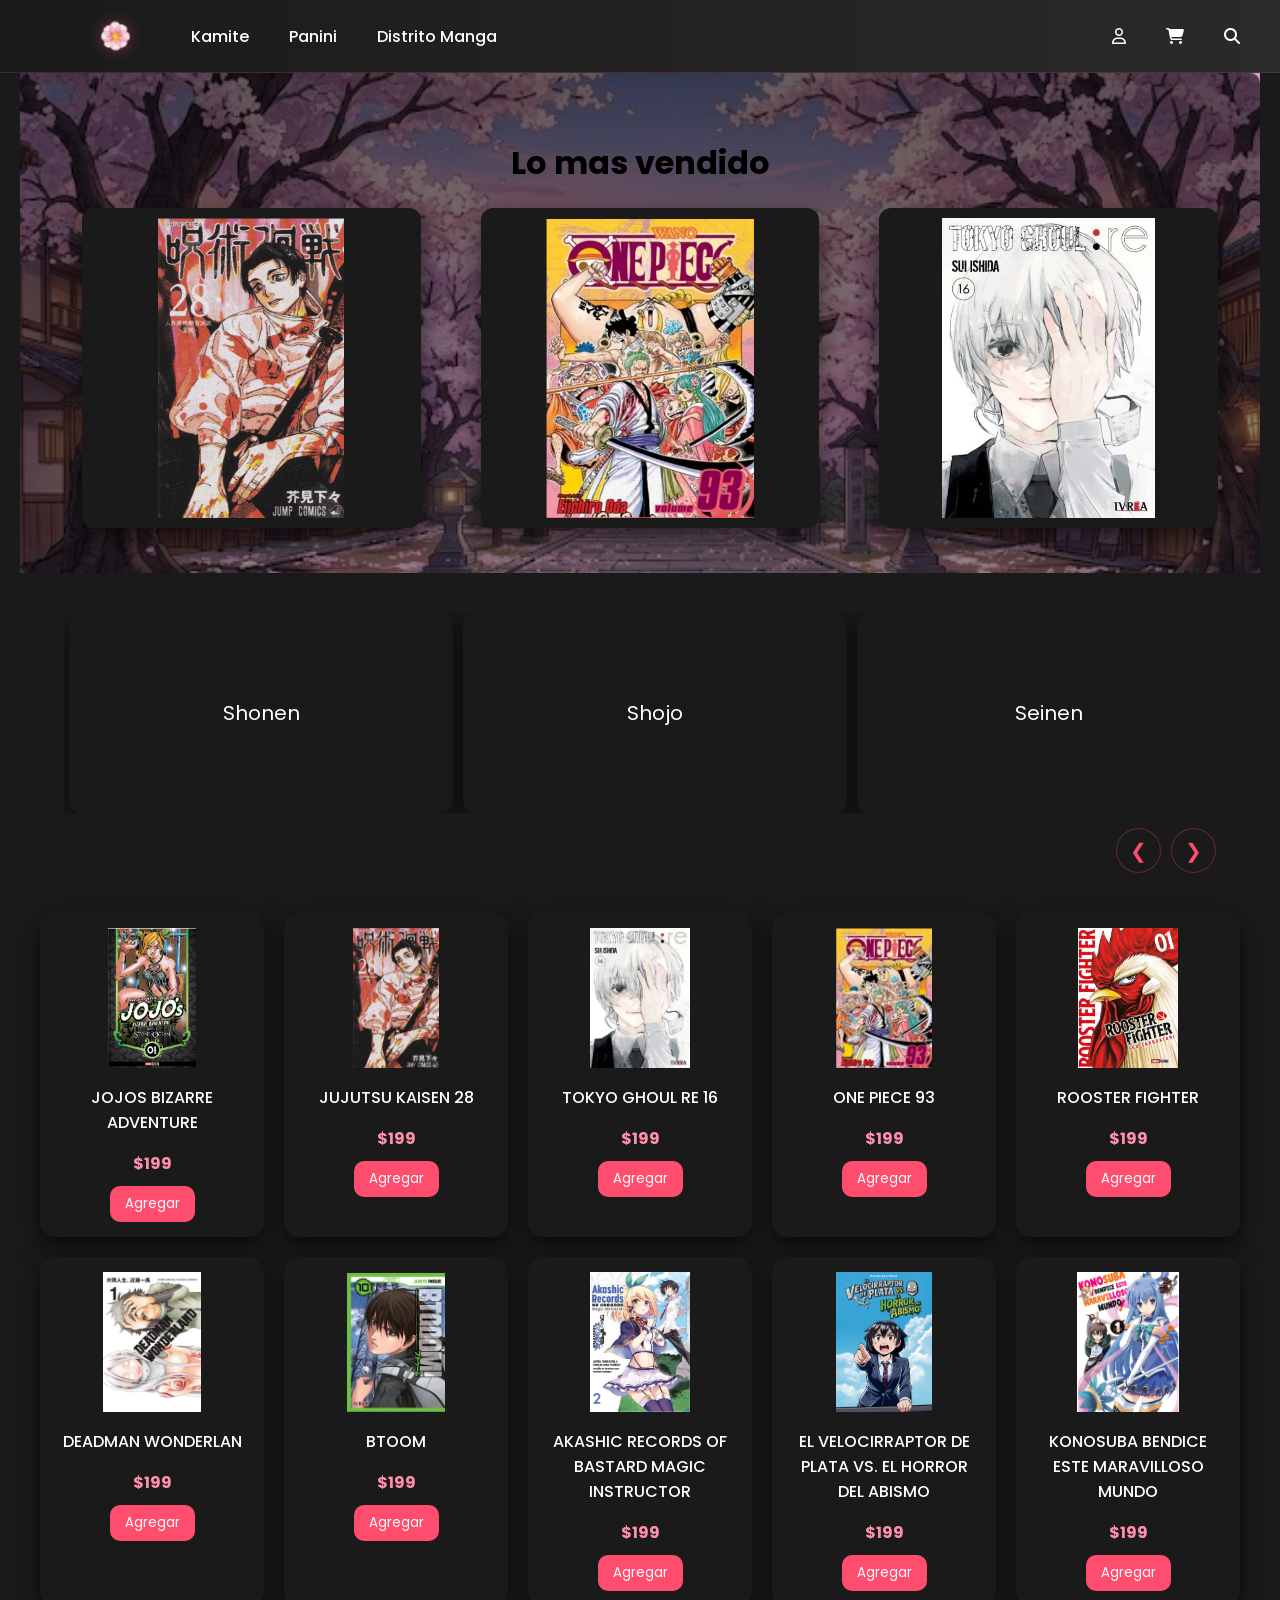
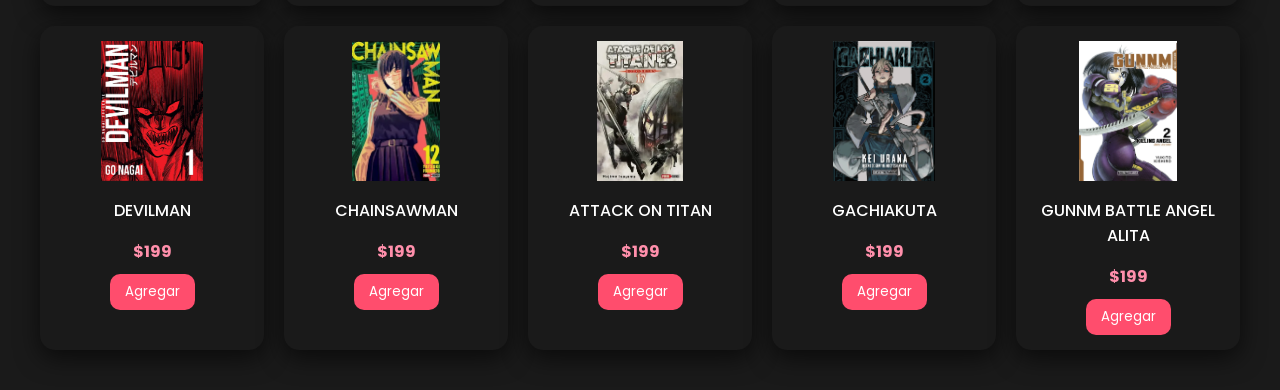
==== index.html @ 9d7a4be9 "first commit" ====
<!DOCTYPE html>
<html lang="en">
<head>
    <meta charset="UTF-8">
    <meta name="viewport" content="width=device-width, initial-scale=1.0">
    <title>Document</title>
    <link rel="stylesheet" href="css/styles.css">
    <link rel="stylesheet" href="https://cdnjs.cloudflare.com/ajax/libs/font-awesome/6.5.0/css/all.min.css">
    <link href="https://fonts.googleapis.com/css2?family=Poppins:wght@300;500;700&display=swap" rel="stylesheet">
</head>
<body>
    <nav class="navbar">

        <div class="container"><!-- container -->
       <div>
        <ul>
            <li><a href="index.html">
                <img src="assets/images/petalo_icon.png" alt="logo">
            </a></li>

            <li><a href="kamite.html">Kamite</a></li>
            
            <li><a href="panini.html">Panini</a></li>
            
            <li><a href="distrito_manga.html">Distrito Manga</a></li>
        </ul>
        </div>

         <div>
        <ul>
            <li><a href="#inicio"><i class="fa-regular fa-user"></i></a></li>
            
            <li><a href="carrito.html"><i class="fa-solid fa-cart-shopping"></i></a></li>
            
            <li><a href="#contacto"><i class="fa-solid fa-magnifying-glass"></i></a></li>
        </ul>
        </div>
        </div><!-- container fin -->
    </nav>
    
    <div class="container_grande">
        <div>
        <h1>Lo mas vendido</h1>
        </div>
        <div class="img_principal">
            <a href="https://imgs.search.brave.com/IgI4OjG4fq730qnHKBoGuud27X-WCH4D5bZt6llSUY0/rs:fit:860:0:0:0/g:ce/aHR0cHM6Ly9pLnBp/bmltZy5jb20vb3Jp/Z2luYWxzL2RiL2U4/LzAwL2RiZTgwMDc1/NjNkM2Y3MTQyYTU3/N2ZlM2E0ZTk2MDcz/LmpwZw">
            <img src="assets/images/jujutsu_kaisen_28.png" alt="">
            </a>

            <a href="">
            <img src="assets/images/one_pice_93.png" alt="">
            </a>

            <a href="">
            <img src="assets/images/tokyo_ghoul_re_16.png" alt="">
            </a>

        </div>
    </div>

<!-- section slider -->
 <section class="slider">
    
    <div class="viewport">
        <div class="track">

            <div class="item">
                Shonen
                <span class="texto">Dirigido a jóvenes. Tiene acción, peleas y aventuras. Los personajes buscan superarse y destacan valores como la amistad y el esfuerzo.</span>
            </div>

            <div class="item">
                Shojo
                <span class="texto">Enfocado en chicas jóvenes. Trata sobre romance, emociones y relaciones personales, con mucho desarrollo sentimental.</span>
            </div>

            <div class="item">
                Seinen
                <span class="texto">Para público adulto. Maneja temas más serios como violencia, psicología o problemas sociales, con historias más profundas.</span>
            </div>

            <div class="item">
                Spokon
                <span class="texto">Basado en deportes. Muestra competencias, entrenamiento, trabajo en equipo y superación personal.</span>
            </div>

            <div class="item">
                Terror
                <span class="texto">Busca causar miedo o suspenso. Puede ser psicológico, sobrenatural o violento.</span>
            </div>

            <div class="item">
                Slice of Life
                <span class="texto">Muestra la vida cotidiana de los personajes. Se enfoca en situaciones simples, emociones y relaciones reales.</span>
            </div>

        </div>
    </div>

    <div class="controls">
        <button class="prev">❮</button>
        <button class="next">❯</button>
    </div>

</section>

<div class="grid-productos">

        <div class="card"><img src="assets/images/jojos.png"><h3>JOJOS BIZARRE ADVENTURE</h3><p>$199</p><button onclick="agregar('JOJOS BIZARRE ADVENTURE',199,'assets/images/jojos.jpg')">Agregar</button></div>
    <div class="card"><img src="assets/images/jujutsu_kaisen_28.png"><h3>JUJUTSU KAISEN 28</h3><p>$199</p><button onclick="agregar('JUJUTSU KAISEN 28',199,'assets/images/jujutsu.jpg')">Agregar</button></div>
    <div class="card"><img src="assets/images/tokyo_ghoul_re_16.png"><h3>TOKYO GHOUL RE 16</h3><p>$199</p><button onclick="agregar('TOKYO GHOUL RE 16',199,'assets/images/tokyo_ghoul.jpg')">Agregar</button></div>
    <div class="card"><img src="assets/images/one_pice_93.png"><h3>ONE PIECE 93</h3><p>$199</p><button onclick="agregar('ONE PIECE 93',199,'assets/images/one_piece.jpg')">Agregar</button></div>
    <div class="card"><img src="assets/images/pollo.png"><h3>ROOSTER FIGHTER</h3><p>$199</p><button onclick="agregar('ROOSTER FIGHTER',199,'assets/images/rooster_fighter.jpg')">Agregar</button></div>

    <div class="card"><img src="assets/images/deadman_wonderlan.png"><h3>DEADMAN WONDERLAN</h3><p>$199</p><button onclick="agregar('DEADMAN WONDERLAN',199,'assets/images/deadman_wonderland.jpg')">Agregar</button></div>
     <div class="card"><img src="assets/images/Btoom.png"><h3>BTOOM</h3><p>$199</p><button onclick="agregar('BTOOM',199,'assets/images/btoom.jpg')">Agregar</button></div>
    <div class="card"><img src="assets/images/akashic_record_of_bastard_magic_instructor.png"><h3>AKASHIC RECORDS OF BASTARD MAGIC INSTRUCTOR </h3><p>$199</p><button onclick="agregar('AKASHIC RECORDS OF BASTARD MAGIC INSTRUCTOR ',199,'assets/images/akashic_record.jpg')">Agregar</button></div>
    <div class="card"><img src="assets/images/velosiraptor.png"><h3>EL VELOCIRRAPTOR DE PLATA VS. EL HORROR DEL ABISMO</h3><p>$199</p><button onclick="agregar('EL VELOCIRRAPTOR DE PLATA VS. EL HORROR DEL ABISMO',199,'assets/images/velociraptor.jpg')">Agregar</button></div>
    <div class="card"><img src="assets/images/Konosuba.png"><h3>KONOSUBA BENDICE ESTE MARAVILLOSO MUNDO</h3><p>$199</p><button onclick="agregar('KONOSUBA BENDICE ESTE MARAVILLOSO MUNDO',199,'assets/images/konosuba.jpg')">Agregar</button></div>

    <div class="card"><img src="assets/images/DEVILMAN.png"><h3>DEVILMAN</h3><p>$199</p><button onclick="agregar('DEVILMAN',199,'assets/images/devilman.jpg')">Agregar</button></div>
    <div class="card"><img src="assets/images/CHAINSAWMAN.png"><h3>CHAINSAWMAN</h3><p>$199</p><button onclick="agregar('CHAINSAWMAN',199,'assets/images/chainsawman.jpg')">Agregar</button></div>
    <div class="card"><img src="assets/images/AOT.png"><h3>ATTACK ON TITAN</h3><p>$199</p><button onclick="agregar('ATTACK ON TITAN',199,'assets/images/aot.jpg')">Agregar</button></div>
    <div class="card"><img src="assets/images/GACHIAKUTA.png"><h3>GACHIAKUTA</h3><p>$199</p><button onclick="agregar('GACHIAKUTA',199,'assets/images/gachia_kuta.jpg')">Agregar</button></div>
    <div class="card"><img src="assets/images/GUNNM_Battle_Angel_Alita.png"><h3>GUNNM BATTLE ANGEL ALITA</h3><p>$199</p><button onclick="agregar('GUNNM BATTLE ANGEL ALITA',199,'assets/images/gunnm.jpg')">Agregar</button></div>

</div>

</body>
<script src="scrips/flechas.js"></script>
<script src="scrips/agregar.js"></script>

</html>
---- css/styles.css ----
@import url("navbar.css");
@import url("container_grande.css");
@import url("slider.css");
@import url(productos.css);
@import url(kamite_page.css);
     body {
    margin: 0;
    background-color: #1A1A1A;
    font-family: 'Poppins', sans-serif;

    
}
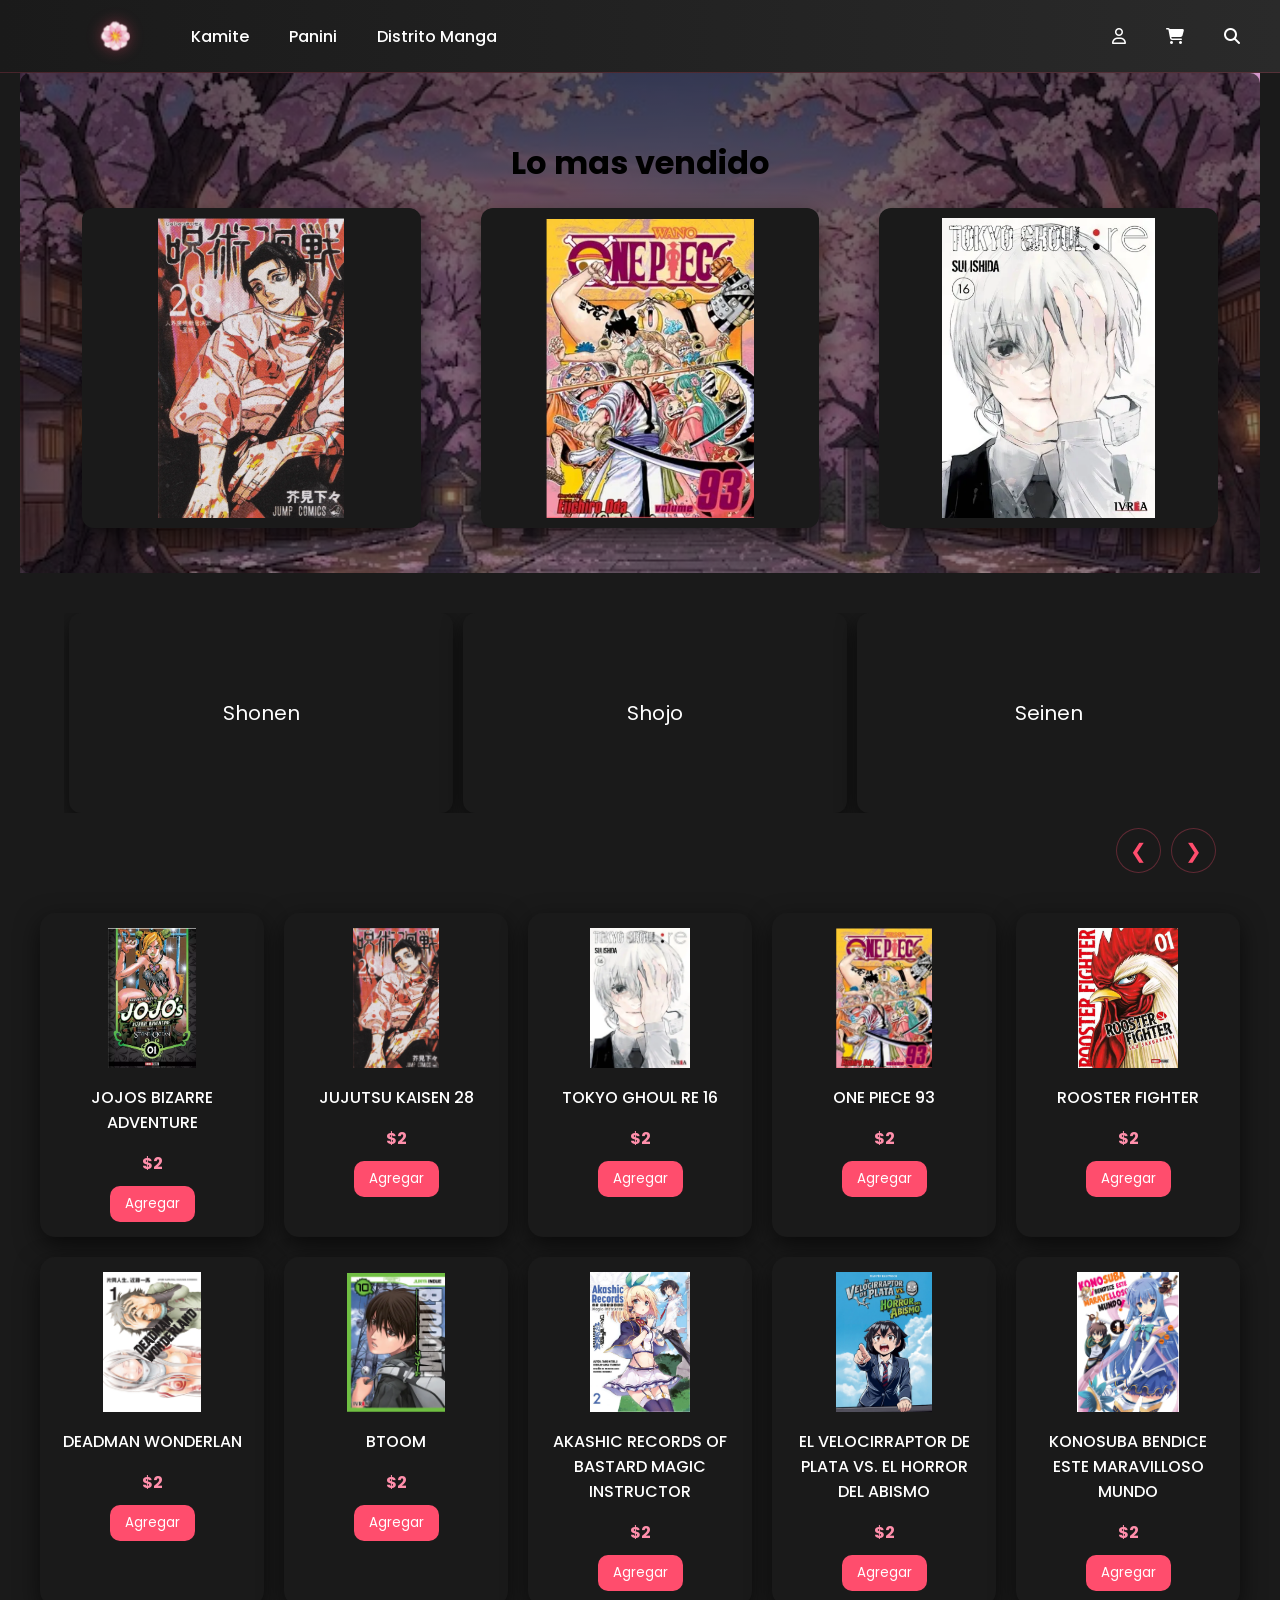
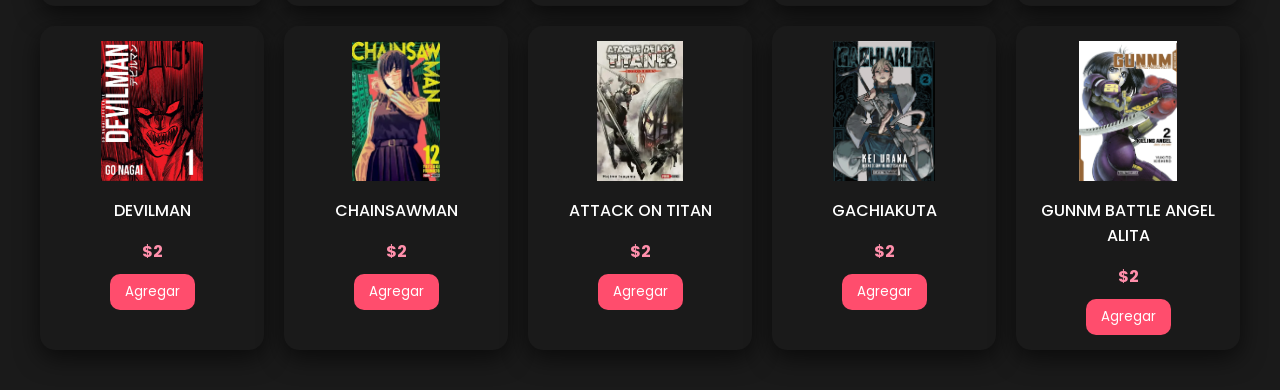
==== commit 15b0c879: "precio" ====
--- a/index.html
+++ b/index.html
@@ -106,23 +106,23 @@
 
 <div class="grid-productos">
 
-        <div class="card"><img src="assets/images/jojos.png"><h3>JOJOS BIZARRE ADVENTURE</h3><p>$199</p><button onclick="agregar('JOJOS BIZARRE ADVENTURE',199,'assets/images/jojos.jpg')">Agregar</button></div>
-    <div class="card"><img src="assets/images/jujutsu_kaisen_28.png"><h3>JUJUTSU KAISEN 28</h3><p>$199</p><button onclick="agregar('JUJUTSU KAISEN 28',199,'assets/images/jujutsu.jpg')">Agregar</button></div>
-    <div class="card"><img src="assets/images/tokyo_ghoul_re_16.png"><h3>TOKYO GHOUL RE 16</h3><p>$199</p><button onclick="agregar('TOKYO GHOUL RE 16',199,'assets/images/tokyo_ghoul.jpg')">Agregar</button></div>
-    <div class="card"><img src="assets/images/one_pice_93.png"><h3>ONE PIECE 93</h3><p>$199</p><button onclick="agregar('ONE PIECE 93',199,'assets/images/one_piece.jpg')">Agregar</button></div>
-    <div class="card"><img src="assets/images/pollo.png"><h3>ROOSTER FIGHTER</h3><p>$199</p><button onclick="agregar('ROOSTER FIGHTER',199,'assets/images/rooster_fighter.jpg')">Agregar</button></div>
+        <div class="card"><img src="assets/images/jojos.png"><h3>JOJOS BIZARRE ADVENTURE</h3><p>$2</p><button onclick="agregar('JOJOS BIZARRE ADVENTURE',2,'assets/images/jojos.jpg')">Agregar</button></div>
+    <div class="card"><img src="assets/images/jujutsu_kaisen_28.png"><h3>JUJUTSU KAISEN 28</h3><p>$2</p><button onclick="agregar('JUJUTSU KAISEN 28',2,'assets/images/jujutsu.jpg')">Agregar</button></div>
+    <div class="card"><img src="assets/images/tokyo_ghoul_re_16.png"><h3>TOKYO GHOUL RE 16</h3><p>$2</p><button onclick="agregar('TOKYO GHOUL RE 16',2,'assets/images/tokyo_ghoul.jpg')">Agregar</button></div>
+    <div class="card"><img src="assets/images/one_pice_93.png"><h3>ONE PIECE 93</h3><p>$2</p><button onclick="agregar('ONE PIECE 93',2,'assets/images/one_piece.jpg')">Agregar</button></div>
+    <div class="card"><img src="assets/images/pollo.png"><h3>ROOSTER FIGHTER</h3><p>$2</p><button onclick="agregar('ROOSTER FIGHTER',2,'assets/images/rooster_fighter.jpg')">Agregar</button></div>
 
-    <div class="card"><img src="assets/images/deadman_wonderlan.png"><h3>DEADMAN WONDERLAN</h3><p>$199</p><button onclick="agregar('DEADMAN WONDERLAN',199,'assets/images/deadman_wonderland.jpg')">Agregar</button></div>
-     <div class="card"><img src="assets/images/Btoom.png"><h3>BTOOM</h3><p>$199</p><button onclick="agregar('BTOOM',199,'assets/images/btoom.jpg')">Agregar</button></div>
-    <div class="card"><img src="assets/images/akashic_record_of_bastard_magic_instructor.png"><h3>AKASHIC RECORDS OF BASTARD MAGIC INSTRUCTOR </h3><p>$199</p><button onclick="agregar('AKASHIC RECORDS OF BASTARD MAGIC INSTRUCTOR ',199,'assets/images/akashic_record.jpg')">Agregar</button></div>
-    <div class="card"><img src="assets/images/velosiraptor.png"><h3>EL VELOCIRRAPTOR DE PLATA VS. EL HORROR DEL ABISMO</h3><p>$199</p><button onclick="agregar('EL VELOCIRRAPTOR DE PLATA VS. EL HORROR DEL ABISMO',199,'assets/images/velociraptor.jpg')">Agregar</button></div>
-    <div class="card"><img src="assets/images/Konosuba.png"><h3>KONOSUBA BENDICE ESTE MARAVILLOSO MUNDO</h3><p>$199</p><button onclick="agregar('KONOSUBA BENDICE ESTE MARAVILLOSO MUNDO',199,'assets/images/konosuba.jpg')">Agregar</button></div>
+    <div class="card"><img src="assets/images/deadman_wonderlan.png"><h3>DEADMAN WONDERLAN</h3><p>$2</p><button onclick="agregar('DEADMAN WONDERLAN',2,'assets/images/deadman_wonderland.jpg')">Agregar</button></div>
+     <div class="card"><img src="assets/images/Btoom.png"><h3>BTOOM</h3><p>$2</p><button onclick="agregar('BTOOM',2,'assets/images/btoom.jpg')">Agregar</button></div>
+    <div class="card"><img src="assets/images/akashic_record_of_bastard_magic_instructor.png"><h3>AKASHIC RECORDS OF BASTARD MAGIC INSTRUCTOR </h3><p>$2</p><button onclick="agregar('AKASHIC RECORDS OF BASTARD MAGIC INSTRUCTOR ',2,'assets/images/akashic_record.jpg')">Agregar</button></div>
+    <div class="card"><img src="assets/images/velosiraptor.png"><h3>EL VELOCIRRAPTOR DE PLATA VS. EL HORROR DEL ABISMO</h3><p>$2</p><button onclick="agregar('EL VELOCIRRAPTOR DE PLATA VS. EL HORROR DEL ABISMO',2,'assets/images/velociraptor.jpg')">Agregar</button></div>
+    <div class="card"><img src="assets/images/Konosuba.png"><h3>KONOSUBA BENDICE ESTE MARAVILLOSO MUNDO</h3><p>$2</p><button onclick="agregar('KONOSUBA BENDICE ESTE MARAVILLOSO MUNDO',2,'assets/images/konosuba.jpg')">Agregar</button></div>
 
-    <div class="card"><img src="assets/images/DEVILMAN.png"><h3>DEVILMAN</h3><p>$199</p><button onclick="agregar('DEVILMAN',199,'assets/images/devilman.jpg')">Agregar</button></div>
-    <div class="card"><img src="assets/images/CHAINSAWMAN.png"><h3>CHAINSAWMAN</h3><p>$199</p><button onclick="agregar('CHAINSAWMAN',199,'assets/images/chainsawman.jpg')">Agregar</button></div>
-    <div class="card"><img src="assets/images/AOT.png"><h3>ATTACK ON TITAN</h3><p>$199</p><button onclick="agregar('ATTACK ON TITAN',199,'assets/images/aot.jpg')">Agregar</button></div>
-    <div class="card"><img src="assets/images/GACHIAKUTA.png"><h3>GACHIAKUTA</h3><p>$199</p><button onclick="agregar('GACHIAKUTA',199,'assets/images/gachia_kuta.jpg')">Agregar</button></div>
-    <div class="card"><img src="assets/images/GUNNM_Battle_Angel_Alita.png"><h3>GUNNM BATTLE ANGEL ALITA</h3><p>$199</p><button onclick="agregar('GUNNM BATTLE ANGEL ALITA',199,'assets/images/gunnm.jpg')">Agregar</button></div>
+    <div class="card"><img src="assets/images/DEVILMAN.png"><h3>DEVILMAN</h3><p>$2</p><button onclick="agregar('DEVILMAN',2,'assets/images/devilman.jpg')">Agregar</button></div>
+    <div class="card"><img src="assets/images/CHAINSAWMAN.png"><h3>CHAINSAWMAN</h3><p>$2</p><button onclick="agregar('CHAINSAWMAN',2,'assets/images/chainsawman.jpg')">Agregar</button></div>
+    <div class="card"><img src="assets/images/AOT.png"><h3>ATTACK ON TITAN</h3><p>$2</p><button onclick="agregar('ATTACK ON TITAN',2,'assets/images/aot.jpg')">Agregar</button></div>
+    <div class="card"><img src="assets/images/GACHIAKUTA.png"><h3>GACHIAKUTA</h3><p>$2</p><button onclick="agregar('GACHIAKUTA',2,'assets/images/gachia_kuta.jpg')">Agregar</button></div>
+    <div class="card"><img src="assets/images/GUNNM_Battle_Angel_Alita.png"><h3>GUNNM BATTLE ANGEL ALITA</h3><p>$2</p><button onclick="agregar('GUNNM BATTLE ANGEL ALITA',2,'assets/images/gunnm.jpg')">Agregar</button></div>
 
 </div>
 
